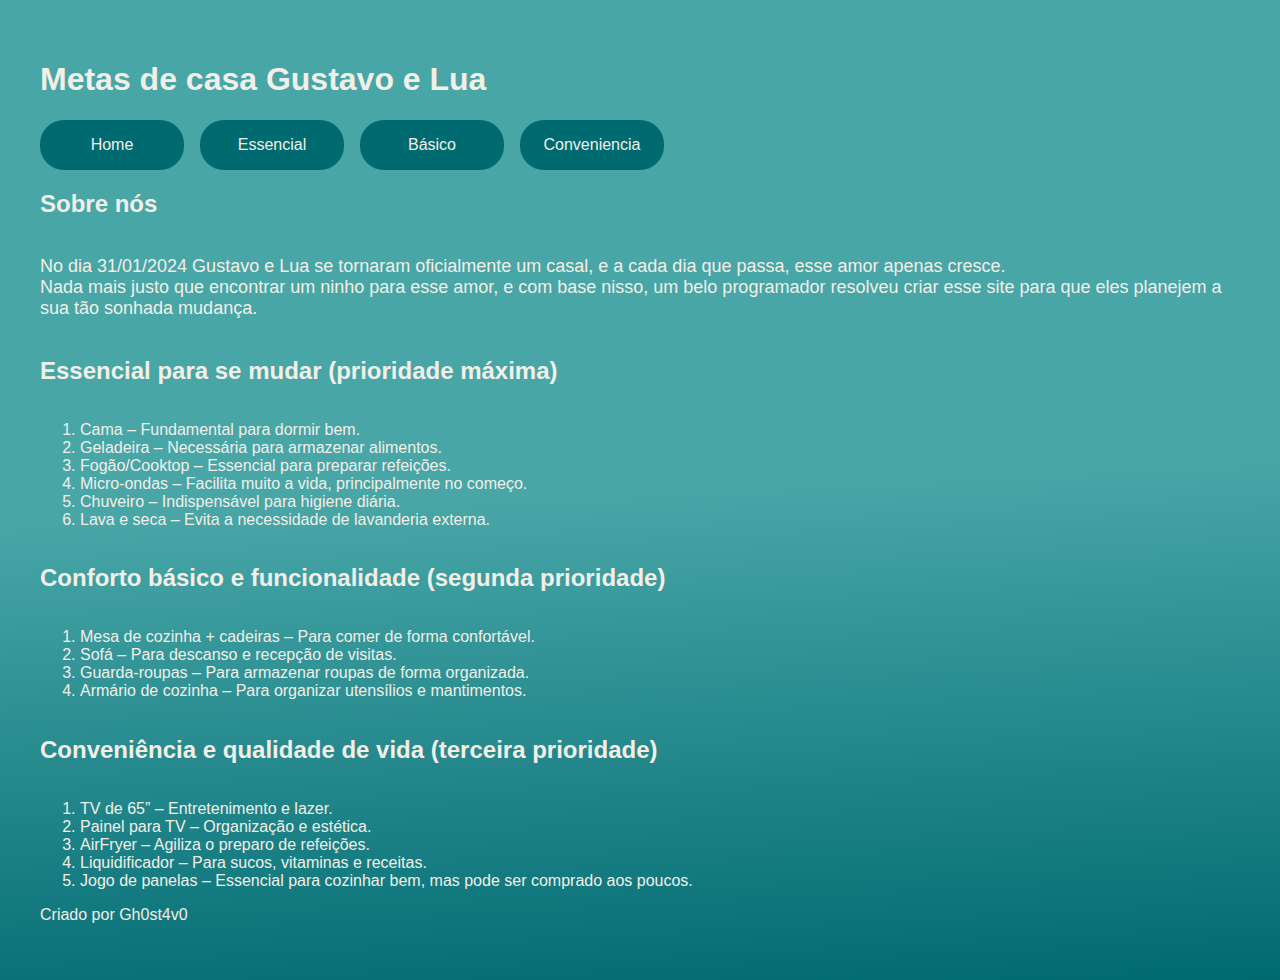
==== index.html @ 408883e4 "first commit" ====
<!DOCTYPE html>
<html lang="pt-br">
<head>
    <meta charset="UTF-8">
    <meta name="viewport" content="width=device-width, initial-scale=1.0">
    <link rel="stylesheet" href="./styles/style.css">
    <title>Document</title>
</head>
<body>
    <h1>Metas de casa Gustavo e Lua</h1>

    <div id="links">
        <a href="./index.html">Home</a>
        <a href="./pages/essencial.html">Essencial</a>
        <a href="./pages/basico.html">Básico</a>
        <a href="./pages/conveniencia.html">Conveniencia</a>
    </div>

    <h2>Sobre nós</h2>
    <p>
        No dia 31/01/2024 Gustavo e Lua se tornaram oficialmente
        um casal, e a cada dia que passa, esse amor apenas cresce.
        <br>
        Nada mais justo que encontrar um ninho para esse amor, e com
        base nisso, um belo programador resolveu criar esse site para que
        eles planejem a sua tão sonhada mudança.
    </p>
    <h2>Essencial para se mudar (prioridade máxima)</h2>
    <ol>
        <li>Cama – Fundamental para dormir bem.</li>
        <li>Geladeira – Necessária para armazenar alimentos.</li>
        <li>Fogão/Cooktop – Essencial para preparar refeições.</li>
        <li>Micro-ondas – Facilita muito a vida, principalmente no começo.</li>
        <li>Chuveiro – Indispensável para higiene diária.</li>
        <li>Lava e seca – Evita a necessidade de lavanderia externa.</li>
    </ol>

    <h2>Conforto básico e funcionalidade (segunda prioridade)</h2>
    <ol>
        <li>Mesa de cozinha + cadeiras – Para comer de forma confortável.</li>
        <li>Sofá – Para descanso e recepção de visitas.</li>
        <li>Guarda-roupas – Para armazenar roupas de forma organizada.</li>
        <li>Armário de cozinha – Para organizar utensílios e mantimentos.</li>
    </ol>

    

    <h2>Conveniência e qualidade de vida (terceira prioridade)</h2>
    <ol>
        <li>TV de 65” – Entretenimento e lazer.</li>
        <li>Painel para TV – Organização e estética.</li>
        <li>AirFryer – Agiliza o preparo de refeições.</li>
        <li>Liquidificador – Para sucos, vitaminas e receitas.</li>
        <li>Jogo de panelas – Essencial para cozinhar bem, mas pode ser comprado aos poucos.</li>
    </ol>

    <footer>Criado por Gh0st4v0</footer>
</body>
</html>
---- styles/style.css ----
:root{
    --grey-white: #F2EFE7;
    --light-blue: #9ACBD0;
    --blue: #48A6A7;
    --dark-blue: #006A71;
}

*{
    font-family: 'Segoe UI', Tahoma, Verdana, sans-serif;
    color: var(--grey-white);
}

p{
    font-size: large;
}

body{
    background: rgb(0,106,113);
    background: linear-gradient(357deg, rgba(0,106,113,1) 0%, rgba(72,166,167,1) 50%);
    display: flex;
    flex-direction: column;
    min-height: 100vh;
    padding: 2rem;
}

img{
    width: 20rem;
    border-radius: 2rem;
    padding-top: 1rem;
}

#links{
    display: flex;
}

#links a{
    margin-right: 1rem;
    background-color: var(--dark-blue);
    padding: 1rem;
    width: 7rem;
    text-decoration: none;
    text-align: center;
    border-radius: 1.5REM;
}

#links a:hover{
    opacity: .5;
}

footer{
    justify-content: flex-end;
}
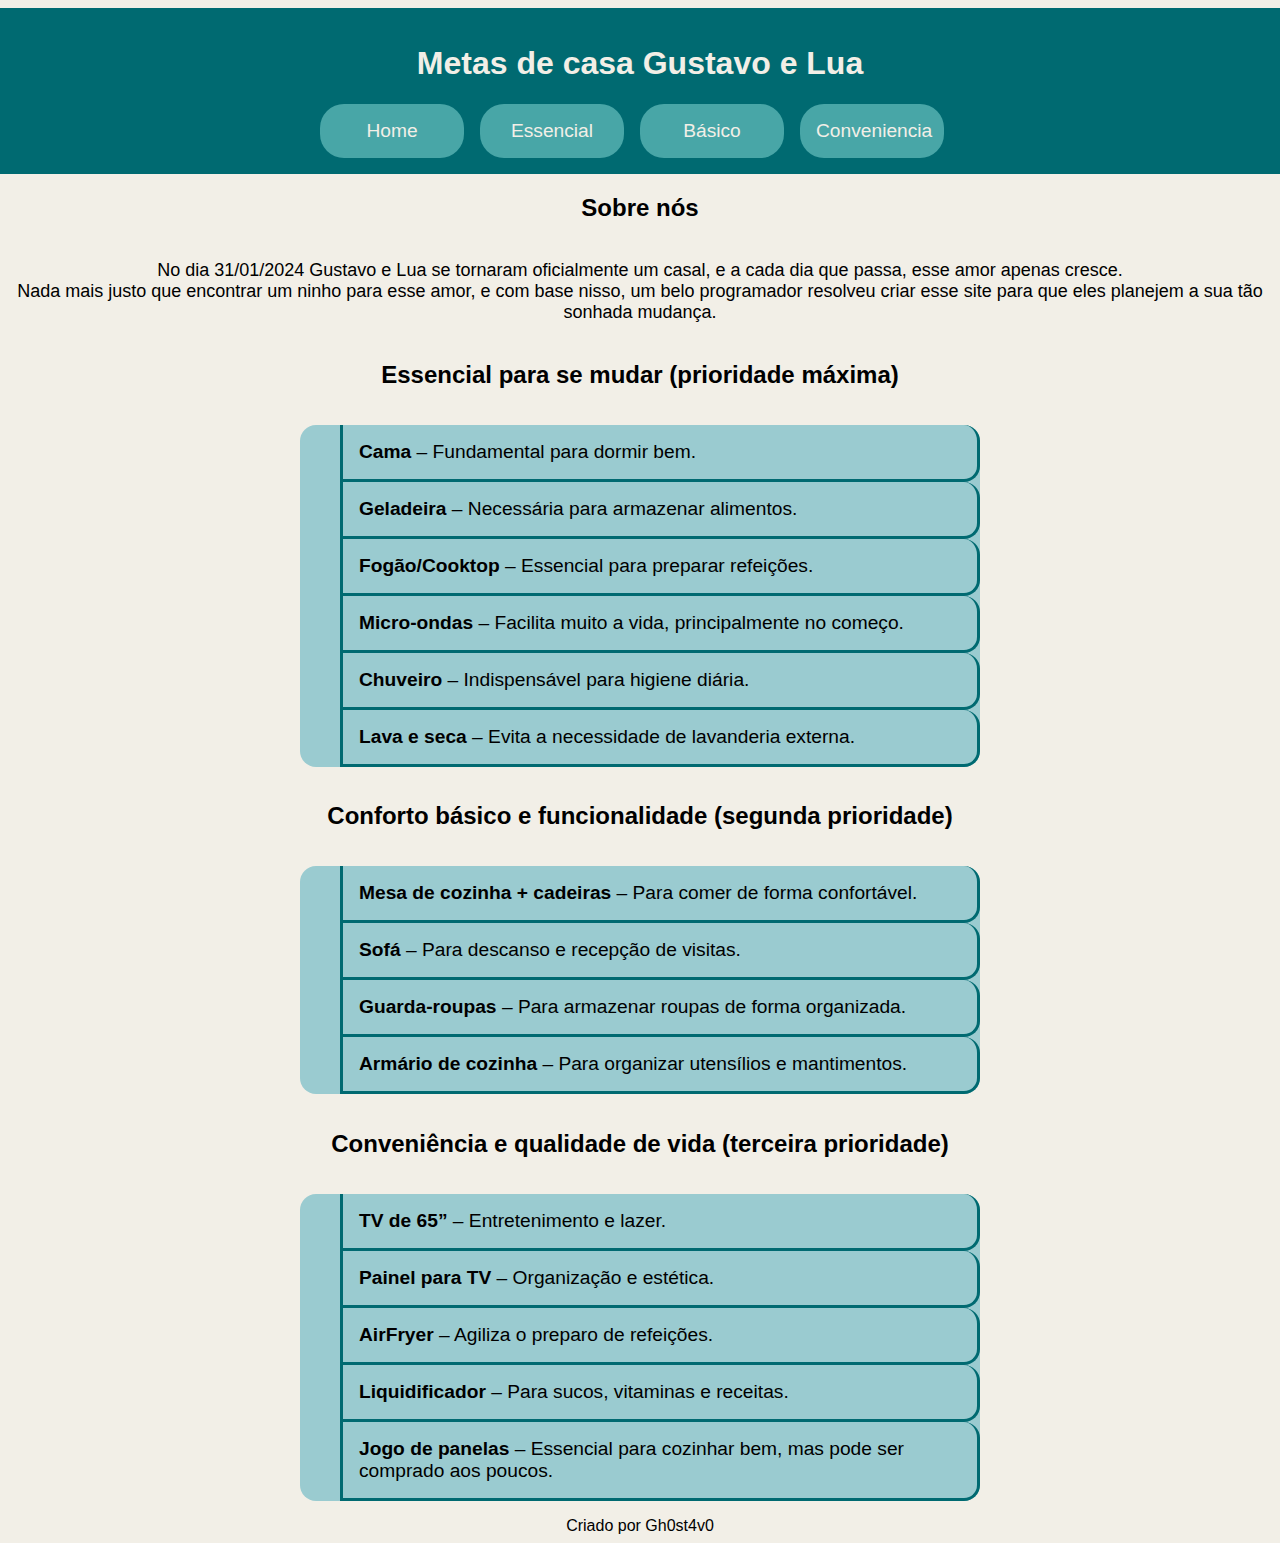
==== commit 4f2df750: "updated style" ====
--- a/index.html
+++ b/index.html
@@ -7,14 +7,18 @@
     <title>Document</title>
 </head>
 <body>
-    <h1>Metas de casa Gustavo e Lua</h1>
+    
 
-    <div id="links">
-        <a href="./index.html">Home</a>
-        <a href="./pages/essencial.html">Essencial</a>
-        <a href="./pages/basico.html">Básico</a>
-        <a href="./pages/conveniencia.html">Conveniencia</a>
-    </div>
+    <header>
+        <h1>Metas de casa Gustavo e Lua</h1>
+        <div id="links">
+            <a href="./index.html">Home</a>
+            <a href="./pages/essencial.html">Essencial</a>
+            <a href="./pages/basico.html">Básico</a>
+            <a href="./pages/conveniencia.html">Conveniencia</a>
+        </div>
+    </header>
+
 
     <h2>Sobre nós</h2>
     <p>
@@ -27,32 +31,31 @@
     </p>
     <h2>Essencial para se mudar (prioridade máxima)</h2>
     <ol>
-        <li>Cama – Fundamental para dormir bem.</li>
-        <li>Geladeira – Necessária para armazenar alimentos.</li>
-        <li>Fogão/Cooktop – Essencial para preparar refeições.</li>
-        <li>Micro-ondas – Facilita muito a vida, principalmente no começo.</li>
-        <li>Chuveiro – Indispensável para higiene diária.</li>
-        <li>Lava e seca – Evita a necessidade de lavanderia externa.</li>
+        <li><strong>Cama</strong> – Fundamental para dormir bem.</li>
+        <li><strong>Geladeira</strong> – Necessária para armazenar alimentos.</li>
+        <li><strong>Fogão/Cooktop</strong> – Essencial para preparar refeições.</li>
+        <li><strong>Micro-ondas</strong> – Facilita muito a vida, principalmente no começo.</li>
+        <li><strong>Chuveiro</strong> – Indispensável para higiene diária.</li>
+        <li><strong>Lava e seca</strong> – Evita a necessidade de lavanderia externa.</li>
     </ol>
 
     <h2>Conforto básico e funcionalidade (segunda prioridade)</h2>
     <ol>
-        <li>Mesa de cozinha + cadeiras – Para comer de forma confortável.</li>
-        <li>Sofá – Para descanso e recepção de visitas.</li>
-        <li>Guarda-roupas – Para armazenar roupas de forma organizada.</li>
-        <li>Armário de cozinha – Para organizar utensílios e mantimentos.</li>
+        <li><strong>Mesa de cozinha + cadeiras</strong> – Para comer de forma confortável.</li>
+        <li><strong>Sofá</strong> – Para descanso e recepção de visitas.</li>
+        <li><strong>Guarda-roupas</strong> – Para armazenar roupas de forma organizada.</li>
+        <li><strong>Armário de cozinha</strong> – Para organizar utensílios e mantimentos.</li>
     </ol>
-
-    
 
     <h2>Conveniência e qualidade de vida (terceira prioridade)</h2>
     <ol>
-        <li>TV de 65” – Entretenimento e lazer.</li>
-        <li>Painel para TV – Organização e estética.</li>
-        <li>AirFryer – Agiliza o preparo de refeições.</li>
-        <li>Liquidificador – Para sucos, vitaminas e receitas.</li>
-        <li>Jogo de panelas – Essencial para cozinhar bem, mas pode ser comprado aos poucos.</li>
+        <li><strong>TV de 65”</strong> – Entretenimento e lazer.</li>
+        <li><strong>Painel para TV</strong> – Organização e estética.</li>
+        <li><strong>AirFryer</strong> – Agiliza o preparo de refeições.</li>
+        <li><strong>Liquidificador</strong> – Para sucos, vitaminas e receitas.</li>
+        <li><strong>Jogo de panelas</strong> – Essencial para cozinhar bem, mas pode ser comprado aos poucos.</li>
     </ol>
+
 
     <footer>Criado por Gh0st4v0</footer>
 </body>
--- a/styles/style.css
+++ b/styles/style.css
@@ -7,20 +7,31 @@
 
 *{
     font-family: 'Segoe UI', Tahoma, Verdana, sans-serif;
+    margin: none;
+    padding: none;
+}
+
+header{
+    background-color: var(--dark-blue);
+    display: flex;
+    flex-direction: column;
+    align-items: center;
+    padding: 1rem;
+    width: 100%;
     color: var(--grey-white);
 }
 
 p{
+    text-align: center;
     font-size: large;
 }
 
+
 body{
-    background: rgb(0,106,113);
-    background: linear-gradient(357deg, rgba(0,106,113,1) 0%, rgba(72,166,167,1) 50%);
+    background-color: var(--grey-white);
     display: flex;
     flex-direction: column;
-    min-height: 100vh;
-    padding: 2rem;
+    align-items: center;
 }
 
 img{
@@ -35,7 +46,9 @@
 
 #links a{
     margin-right: 1rem;
-    background-color: var(--dark-blue);
+    background-color: var(--blue);
+    color: var(--grey-white);
+    font-size: larger;
     padding: 1rem;
     width: 7rem;
     text-decoration: none;
@@ -44,9 +57,34 @@
 }
 
 #links a:hover{
-    opacity: .5;
+    background-color: var(--light-blue);
+}
+
+ol, ul{
+    background-color: var(--light-blue);
+    width: 50vw;
+    border-radius: 1rem;
+    align-items: center;
+    justify-content: center;
+}
+
+li{
+    padding: 1rem;
+    font-size: larger;
+    list-style: none;
+    border: solid, var(--dark-blue);
+    border-top: none;
+    border-radius: 0 1rem 1rem 0;
 }
 
 footer{
     justify-content: flex-end;
-}+}
+
+@media only screen 
+and (max-device-width: 700px){
+    #links{
+        display: flex;
+        flex-direction: column;
+    }
+ }